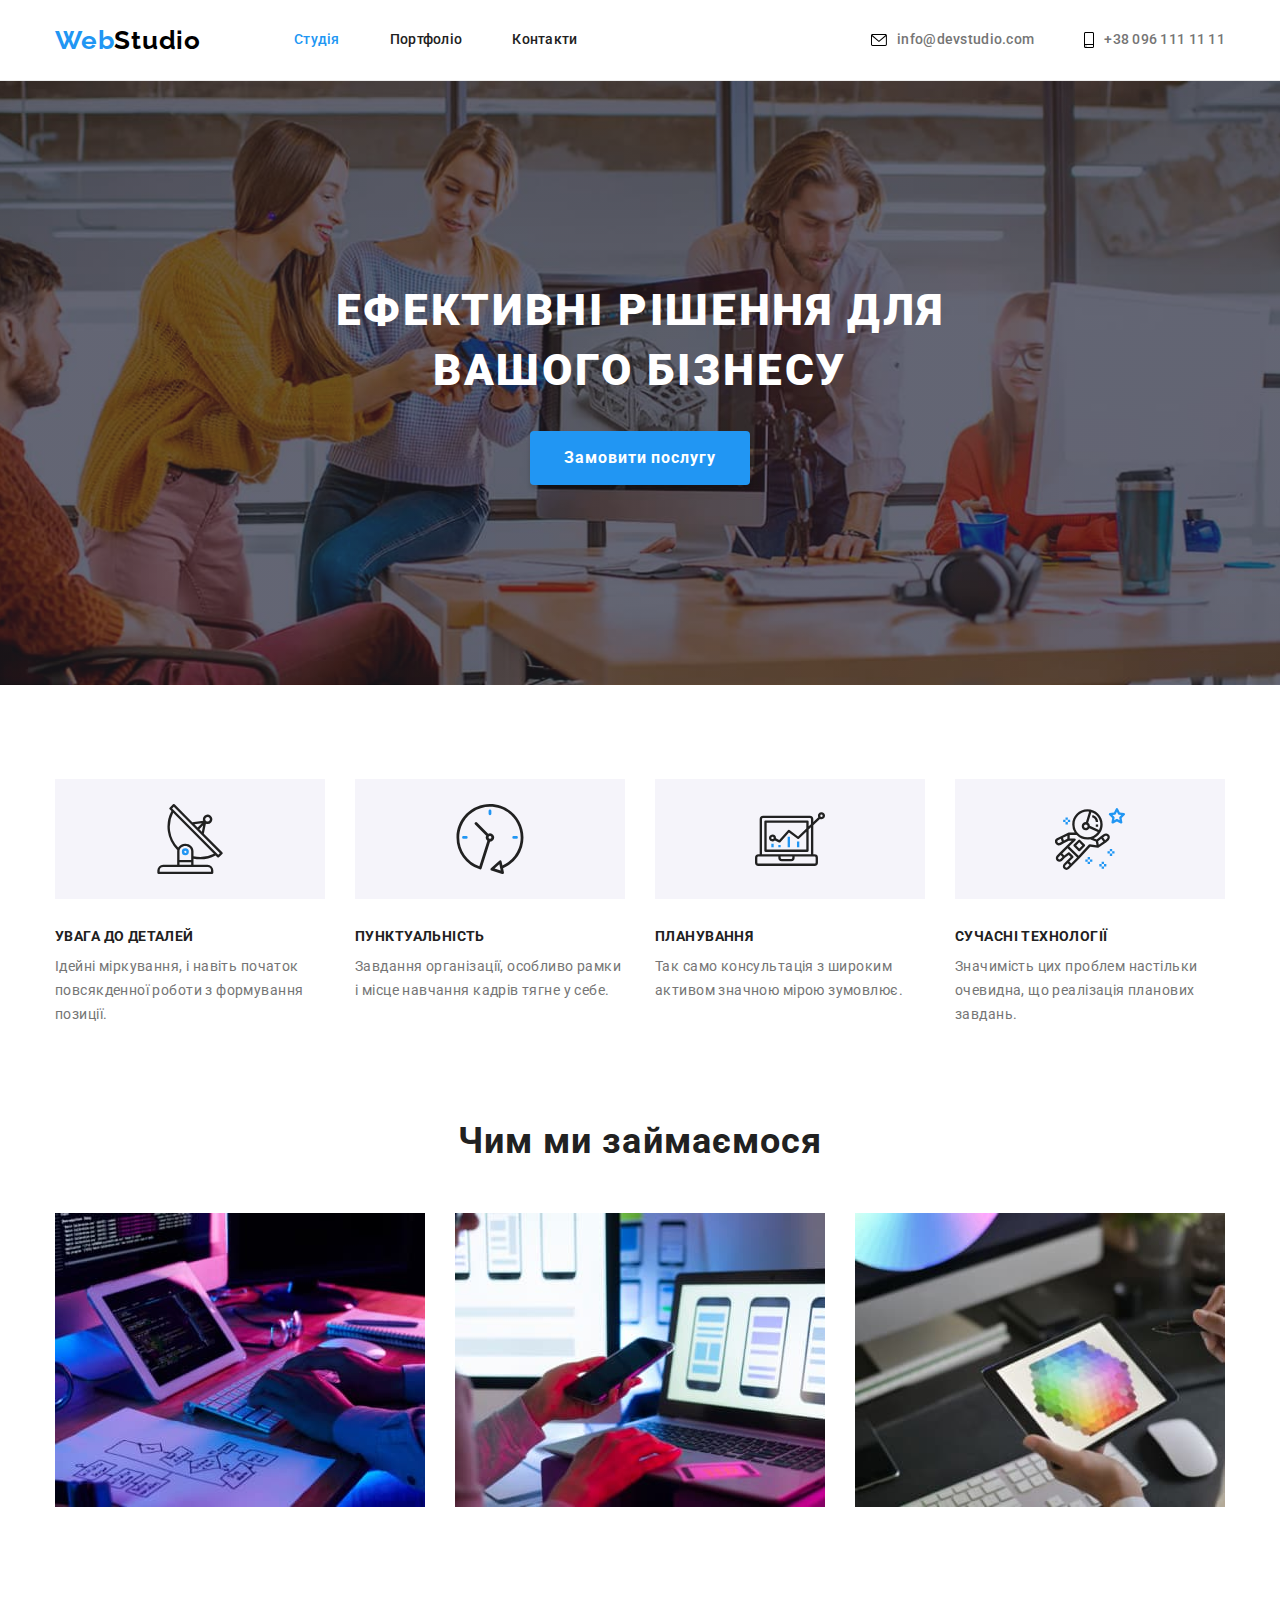
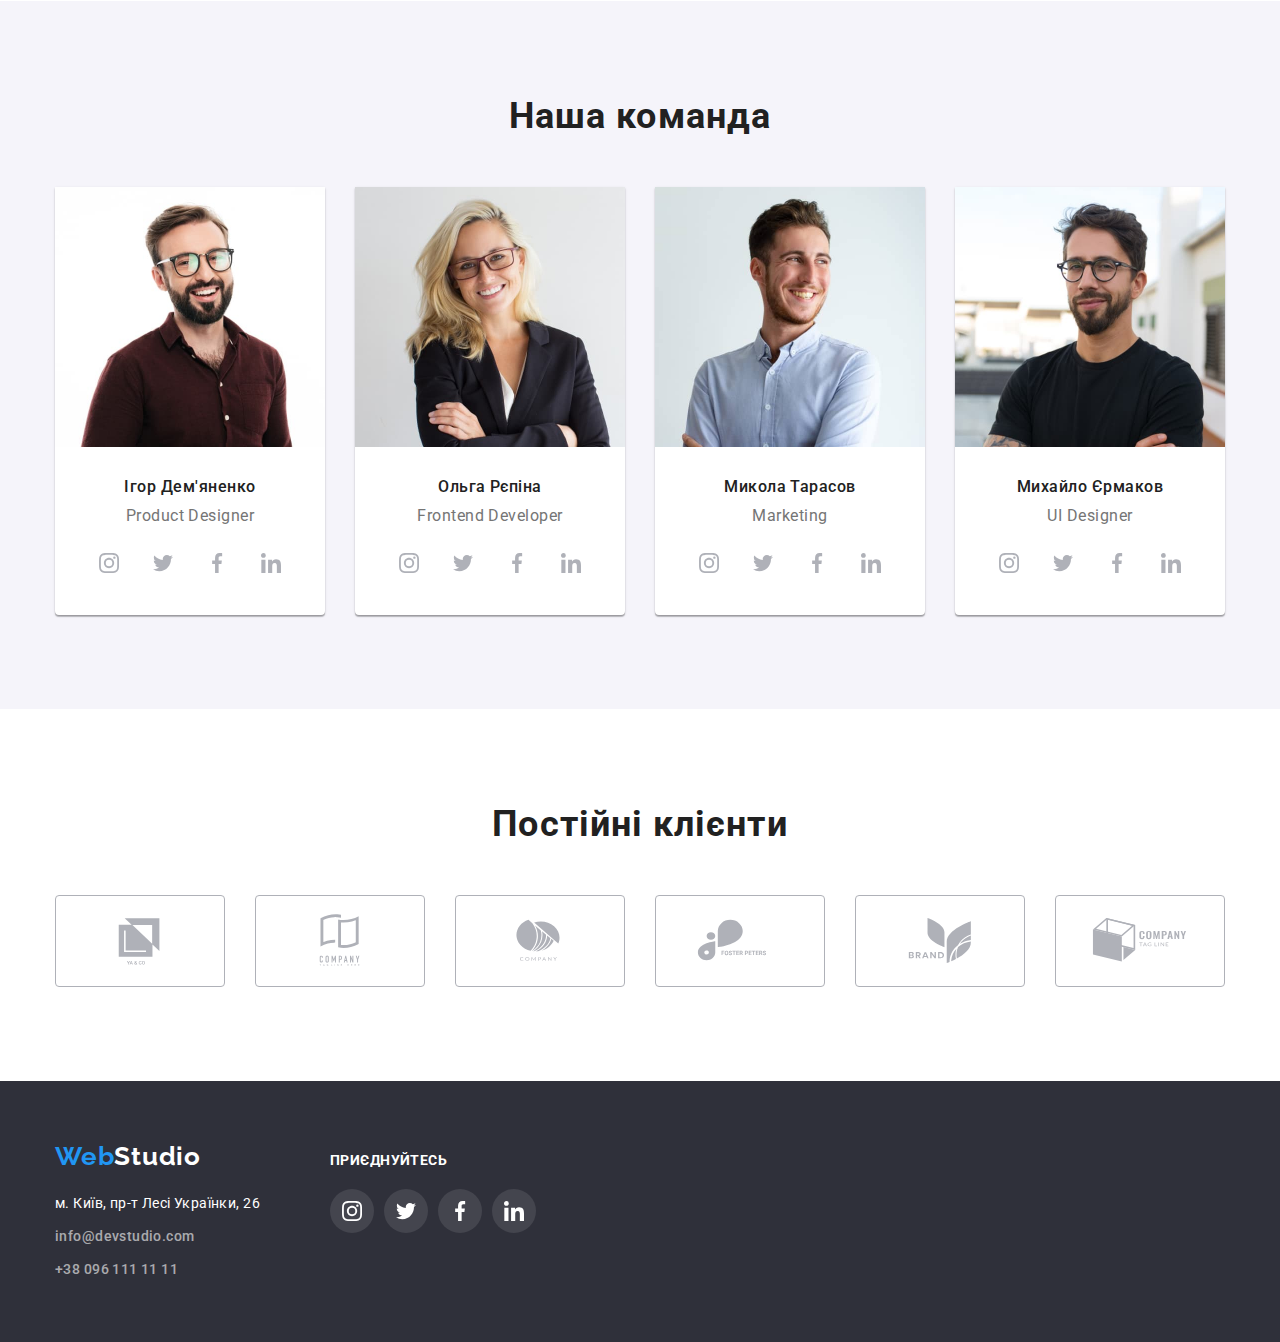
==== index.html @ 0a89c732 "Выполнена ДЗ-4" ====
<!DOCTYPE html>
<html lang="uk">
  <head>
    <meta charset="UTF-8" />
    <meta http-equiv="X-UA-Compatible" content="IE=edge" />
    <meta name="viewport" content="width=device-width, initial-scale=1.0" />
    <title>WebStudio</title>
    <link rel="preconnect" href="https://fonts.googleapis.com" />
    <link rel="preconnect" href="https://fonts.gstatic.com" crossorigin />
    <link
      href="https://fonts.googleapis.com/css2?family=Raleway:wght@700&family=Roboto:wght@400;500;700;900&display=swap"
      rel="stylesheet"
    />
    <link rel="stylesheet" href="./css/modern-normalize.css" />
    <link rel="stylesheet" href="./css/styles.css" />
  </head>
  <body>
    <!-- Header -->
    <header class="header">
      <div class="container box-header">
        <a class="logo" href="./index.html"> <span class="accent-logo">Web</span>Studio</a>
        <nav>
          <ul class="site-nav">
            <li class="item"><a class="link current" href="./index.html">Студія</a></li>
            <li class="item"><a class="link" href="./portfolio.html">Портфоліо</a></li>
            <li class="item"><a class="link" href="#">Контакти</a></li>
          </ul>
        </nav>
        <ul class="list-address">
          <li class="item">
            <a class="link-address" href="mailto:info@devstudio.com">
              <svg class="contacts-icon" width="16" height="12">
                <use href="./images/icons.svg#mail"></use>
              </svg>
              info@devstudio.com
            </a>
          </li>
          <li class="item">
            <a class="link-address" href="tel:+380961111111">
              <svg class="contacts-icon" width="10" height="16">
                <use href="./images/icons.svg#phone"></use>
              </svg>
              +38 096 111 11 11</a
            >
          </li>
        </ul>
      </div>
    </header>
    <main>
      <!-- Hero -->

      <section class="section hero">
        <div class="container">
          <h1 class="hero-title">Ефективні рішення для вашого бізнесу</h1>
          <button class="hero-btn" type="button">Замовити послугу</button>
        </div>
      </section>

      <!-- Наші особливості -->

      <section class="section">
        <div class="container">
          <h2 class="visually-hidden">Наші особливості</h2>
          <!-- Иконки -->
          <ul class="list-icons">
            <li>
              <div class="icon-box">
                <svg width="70" height="70"><use href="./images/icons.svg#antenna"></use></svg>
              </div>
            </li>
            <li>
              <div class="icon-box">
                <svg width="70" height="70"><use href="./images/icons.svg#clock"></use></svg>
              </div>
            </li>
            <li>
              <div class="icon-box">
                <svg width="70" height="70"><use href="./images/icons.svg#diagram"></use></svg>
              </div>
            </li>
            <li>
              <div class="icon-box">
                <svg width="70" height="70"><use href="./images/icons.svg#astronaut"></use></svg>
              </div>
            </li>
          </ul>
          <!-- Особенности -->
          <ul class="list-qualities">
            <li class="item">
              <h3 class="title-qualities">УВАГА ДО ДЕТАЛЕЙ</h3>
              <p class="text-qualities">
                Ідейні міркування, і навіть початок повсякденної роботи з формування позиції.
              </p>
            </li>
            <li class="item">
              <h3 class="title-qualities">ПУНКТУАЛЬНІСТЬ</h3>
              <p class="text-qualities">
                Завдання організації, особливо рамки і місце навчання кадрів тягне у себе.
              </p>
            </li>
            <li class="item">
              <h3 class="title-qualities">ПЛАНУВАННЯ</h3>
              <p class="text-qualities">
                Так само консультація з широким активом значною мірою зумовлює.
              </p>
            </li>
            <li class="item">
              <h3 class="title-qualities">СУЧАСНІ ТЕХНОЛОГІЇ</h3>
              <p class="text-qualities">
                Значимість цих проблем настільки очевидна, що реалізація планових завдань.
              </p>
            </li>
          </ul>
        </div>
      </section>

      <!-- Чим ми займаємося -->

      <section class="section section-work">
        <div class="container">
          <h2 class="title-work">Чим ми займаємося</h2>
          <ul class="list-work">
            <li class="item">
              <img
                src="./images/box_1.jpg"
                alt="Людина працює за компьютером"
                width="370"
                height="294"
              />
            </li>
            <li class="item">
              <img
                src="./images/box_2.jpg"
                alt="Людина працює з телефоном та компьютером"
                width="370"
                height="294"
              />
            </li>
            <li class="item">
              <img
                src="./images/box_3.jpg"
                alt="Людина працює з планшетом"
                width="370"
                height="294"
              />
            </li>
          </ul>
        </div>
      </section>

      <!-- Наша команда -->

      <section class="section team">
        <div class="container">
          <h2 class="title-team">Наша команда</h2>
          <ul class="list-team">
            <li class="card-team">
              <img src="./images/photo_1.jpg" alt="Ігор Дем'яненко" width="270" height="260" />
              <div class="box-team">
                <h3 class="title-name">Ігор Дем'яненко</h3>
                <p class="subtitle">Product Designer</p>
                <ul class="socials-list">
                  <li>
                    <a
                      class="socials-link"
                      href="https://instagram.com/"
                      target="_blank"
                      rel="noopener noreferrer nofollow"
                      aria-label="Instagram"
                    >
                      <svg class="socials-icon" width="20" height="20">
                        <use href="./images/icons.svg#instagram"></use>
                      </svg>
                    </a>
                  </li>
                  <li>
                    <a
                      class="socials-link"
                      href="https://Twitter.com/"
                      target="_blank"
                      rel="noopener noreferrer nofollow"
                      aria-label="Twitter"
                    >
                      <svg class="socials-icon" width="20" height="20">
                        <use href="./images/icons.svg#twitter"></use>
                      </svg>
                    </a>
                  </li>
                  <li>
                    <a
                      class="socials-link"
                      href="https://facebook.com/"
                      target="_blank"
                      rel="noopener noreferrer nofollow"
                      aria-label="Facebook"
                    >
                      <svg class="socials-icon" width="20" height="20">
                        <use href="./images/icons.svg#facebook"></use>
                      </svg>
                    </a>
                  </li>
                  <li>
                    <a
                      class="socials-link"
                      href="https://linkedin.com/"
                      target="_blank"
                      rel="noopener noreferrer nofollow"
                      aria-label="Linkedin"
                    >
                      <svg class="socials-icon" width="20" height="20">
                        <use href="./images/icons.svg#linkedin"></use>
                      </svg>
                    </a>
                  </li>
                </ul>
              </div>
            </li>
            <li class="card-team">
              <img src="./images/photo_2.jpg" alt="Ольга Рєпіна" width="270" height="260" />
              <div class="box-team">
                <h3 class="title-name">Ольга Рєпіна</h3>
                <p class="subtitle">Frontend Developer</p>
                <ul class="socials-list">
                  <li>
                    <a
                      class="socials-link"
                      href="https://instagram.com/"
                      target="_blank"
                      rel="noopener noreferrer nofollow"
                      aria-label="Instagram"
                    >
                      <svg class="socials-icon" width="20" height="20">
                        <use href="./images/icons.svg#instagram"></use>
                      </svg>
                    </a>
                  </li>
                  <li>
                    <a
                      class="socials-link"
                      href="https://Twitter.com/"
                      target="_blank"
                      rel="noopener noreferrer nofollow"
                      aria-label="Twitter"
                    >
                      <svg class="socials-icon" width="20" height="20">
                        <use href="./images/icons.svg#twitter"></use>
                      </svg>
                    </a>
                  </li>
                  <li>
                    <a
                      class="socials-link"
                      href="https://facebook.com/"
                      target="_blank"
                      rel="noopener noreferrer nofollow"
                      aria-label="Facebook"
                    >
                      <svg class="socials-icon" width="20" height="20">
                        <use href="./images/icons.svg#facebook"></use>
                      </svg>
                    </a>
                  </li>
                  <li>
                    <a
                      class="socials-link"
                      href="https://linkedin.com/"
                      target="_blank"
                      rel="noopener noreferrer nofollow"
                      aria-label="Linkedin"
                    >
                      <svg class="socials-icon" width="20" height="20">
                        <use href="./images/icons.svg#linkedin"></use>
                      </svg>
                    </a>
                  </li>
                </ul>
              </div>
            </li>
            <li class="card-team">
              <img src="./images/photo_3.jpg" alt="Микола Тарасов" width="270" height="260" />
              <div class="box-team">
                <h3 class="title-name">Микола Тарасов</h3>
                <p class="subtitle">Marketing</p>
                <ul class="socials-list">
                  <li>
                    <a
                      class="socials-link"
                      href="https://instagram.com/"
                      target="_blank"
                      rel="noopener noreferrer nofollow"
                      aria-label="Instagram"
                    >
                      <svg class="socials-icon" width="20" height="20">
                        <use href="./images/icons.svg#instagram"></use>
                      </svg>
                    </a>
                  </li>
                  <li>
                    <a
                      class="socials-link"
                      href="https://Twitter.com/"
                      target="_blank"
                      rel="noopener noreferrer nofollow"
                      aria-label="Twitter"
                    >
                      <svg class="socials-icon" width="20" height="20">
                        <use href="./images/icons.svg#twitter"></use>
                      </svg>
                    </a>
                  </li>
                  <li>
                    <a
                      class="socials-link"
                      href="https://facebook.com/"
                      target="_blank"
                      rel="noopener noreferrer nofollow"
                      aria-label="Facebook"
                    >
                      <svg class="socials-icon" width="20" height="20">
                        <use href="./images/icons.svg#facebook"></use>
                      </svg>
                    </a>
                  </li>
                  <li>
                    <a
                      class="socials-link"
                      href="https://linkedin.com/"
                      target="_blank"
                      rel="noopener noreferrer nofollow"
                      aria-label="Linkedin"
                    >
                      <svg class="socials-icon" width="20" height="20">
                        <use href="./images/icons.svg#linkedin"></use>
                      </svg>
                    </a>
                  </li>
                </ul>
              </div>
            </li>
            <li class="card-team">
              <img src="./images/photo_4.jpg" alt="Михайло Єрмаков" width="270" height="260" />
              <div class="box-team">
                <h3 class="title-name">Михайло Єрмаков</h3>
                <p class="subtitle">UI Designer</p>
                <ul class="socials-list">
                  <li>
                    <a
                      class="socials-link"
                      href="https://instagram.com/"
                      target="_blank"
                      rel="noopener noreferrer nofollow"
                      aria-label="Instagram"
                    >
                      <svg class="socials-icon" width="20" height="20">
                        <use href="./images/icons.svg#instagram"></use>
                      </svg>
                    </a>
                  </li>
                  <li>
                    <a
                      class="socials-link"
                      href="https://Twitter.com/"
                      target="_blank"
                      rel="noopener noreferrer nofollow"
                      aria-label="Twitter"
                    >
                      <svg class="socials-icon" width="20" height="20">
                        <use href="./images/icons.svg#twitter"></use>
                      </svg>
                    </a>
                  </li>
                  <li>
                    <a
                      class="socials-link"
                      href="https://facebook.com/"
                      target="_blank"
                      rel="noopener noreferrer nofollow"
                      aria-label="Facebook"
                    >
                      <svg class="socials-icon" width="20" height="20">
                        <use href="./images/icons.svg#facebook"></use>
                      </svg>
                    </a>
                  </li>
                  <li>
                    <a
                      class="socials-link"
                      href="https://linkedin.com/"
                      target="_blank"
                      rel="noopener noreferrer nofollow"
                      aria-label="Linkedin"
                    >
                      <svg class="socials-icon" width="20" height="20">
                        <use href="./images/icons.svg#linkedin"></use>
                      </svg>
                    </a>
                  </li>
                </ul>
              </div>
            </li>
          </ul>
        </div>
      </section>
      <!-- Постоянные клиенты -->

      <section class="section">
        <div class="container">
          <h2 class="title-client"> Постійні клієнти </h2>
          <ul class="list-client">
            <li>
              <a class="link-client" href="#" aria-label="Ya and Co">
                <svg class="icon-client" width="106" height="60">
                  <use href="./images/icons.svg#logo-1"></use>
                </svg>
              </a>
            </li>
            <li>
              <a class="link-client" href="#" aria-label="Company Teg line hear">
                <svg class="icon-client" width="106" height="60">
                  <use href="./images/icons.svg#logo-2"></use>
                </svg>
              </a>
            </li>
            <li>
              <a class="link-client" href="#" aria-label="Company">
                <svg class="icon-client" width="106" height="60">
                  <use href="./images/icons.svg#logo-3"></use>
                </svg>
              </a>
            </li>
            <li>
              <a class="link-client" href="#" aria-label="Foster Peters">
                <svg class="icon-client" width="106" height="60">
                  <use href="./images/icons.svg#logo-4"></use>
                </svg>
              </a>
            </li>
            <li>
              <a class="link-client" href="#" aria-label="Brend">
                <svg class="icon-client" width="106" height="60">
                  <use href="./images/icons.svg#logo-5"></use>
                </svg>
              </a>
            </li>
            <li>
              <a class="link-client" href="#" aria-label="Company Teg line">
                <svg class="icon-client" width="106" height="60">
                  <use href="./images/icons.svg#logo-6"></use>
                </svg>
              </a>
            </li>
          </ul>
        </div>
      </section>
    </main>
    <!-- Footer -->
    <footer class="footer">
      <div class="container container-footer">
        <div class="contacts-group">
          <a class="logo-footer" href="./index.html"> <span class="accent-logo">Web</span>Studio</a>
          <address>
            <ul class="list-footer">
              <li class="item">
                <a
                  class="address-footer"
                  href="https://goo.gl/maps/9bMP3ExXDzarDEy69"
                  target="_blank"
                  rel="noopener noreferrer nofollow"
                  >м. Київ, пр-т Лесі Українки, 26
                </a>
              </li>
              <li class="item">
                <a class="link-footer" href="mailto:info@devstudio.com">info@devstudio.com </a>
              </li>
              <li class="item">
                <a class="link-footer" href="tel:+380961111111">+38 096 111 11 11 </a>
              </li>
            </ul>
          </address>
        </div>
        <div class="social">
          <h2 class="title-socials">приєднуйтесь</h2>
          <ul class="socials-list">
            <li>
              <a
                class="socials-link footer-link"
                href="https://instagram.com/"
                target="_blank"
                rel="noopener noreferrer nofollow"
                aria-label="Instagram"
              >
                <svg class="socials-icon footer-icon" width="20" height="20">
                  <use href="./images/icons.svg#instagram"></use>
                </svg>
              </a>
            </li>
            <li>
              <a
                class="socials-link footer-link"
                href="https://Twitter.com/"
                target="_blank"
                rel="noopener noreferrer nofollow"
                aria-label="Twitter"
              >
                <svg class="socials-icon footer-icon" width="20" height="20">
                  <use href="./images/icons.svg#twitter"></use>
                </svg>
              </a>
            </li>
            <li>
              <a
                class="socials-link footer-link"
                href="https://facebook.com/"
                target="_blank"
                rel="noopener noreferrer nofollow"
                aria-label="Facebook"
              >
                <svg class="socials-icon footer-icon" width="20" height="20">
                  <use href="./images/icons.svg#facebook"></use>
                </svg>
              </a>
            </li>
            <li>
              <a
                class="socials-link footer-link"
                href="https://linkedin.com/"
                target="_blank"
                rel="noopener noreferrer nofollow"
                aria-label="Linkedin"
              >
                <svg class="socials-icon footer-icon" width="20" height="20">
                  <use href="./images/icons.svg#linkedin"></use>
                </svg>
              </a>
            </li>
          </ul>
        </div>
      </div>
    </footer>
  </body>
</html>
---- css/styles.css ----
:root {
  /* font */
  --main-font-famaly: 'Roboto', sans-serif;
  --main-font-size: 14px;

  /* Text color */
  --main-txt-color: #212121;
  --secondary-txt-color: #757575;
  --light-txt-color: #ffffff;
  --accent-txt-color: #2196f3;

  /* BG calor */
  --secondary-bg-color: #2f303a;
  --accent-bg-color: #2196f3;
  --light-bg-color: #f5f4fa;
  --icons_color: #afb1b8;
}
body {
  font-family: var(--main-font-famaly);
  font-size: var(--main-font-size);
  color: var(--main-txt-color);
}

ul {
  list-style: none;
  padding: 0;
  margin: 0;
}
h1,
h2,
h3,
h4,
h5,
h6,
p {
  padding: 0;
  margin: 0;
}
img {
  display: block;
  max-width: 100%;
  height: auto;
}

.container {
  width: 1200px;
  padding-left: 15px;
  padding-right: 15px;
  margin-right: auto;
  margin-left: auto;
  /* outline: 2px solid tomato; */
}
/*  Оформление  header */
header {
  border-bottom: 1px solid #ececec;
}
.box-header {
  display: flex;
  align-items: center;
}

.logo {
  margin-right: 93px;

  font-family: 'Raleway', sans-serif;
  color: #000000;
  font-weight: 700;
  font-size: 26px;
  line-height: 1.19;
  letter-spacing: 0.03em;
  text-decoration: none;
}
.accent-logo {
  color: var(--accent-txt-color);
}
.site-nav {
  display: flex;
  gap: 50px;
}
/* .site-nav .item + .item {
  margin-left: 50px;
} */
.link {
  display: block;
  padding-top: 32px;
  padding-bottom: 32px;

  text-decoration: none;
  font-weight: 500;
  color: var(--main-txt-color);
  line-height: 1.14;
  letter-spacing: 0.02em;
}

.list-address {
  display: flex;
  margin-left: auto;
  gap: 50px;
}

.link-address {
  display: flex;
  gap: 10px;
  align-items: center;

  text-decoration: none;
  font-weight: 500;
  color: var(--secondary-txt-color);
  line-height: 1.14;
  letter-spacing: 0.02em;
}
.link.current {
  color: var(--accent-txt-color);
}
.link-address:hover .contacts-icon,
.link-address:focus .contacts-icon {
  fill: var(--accent-txt-color);
}

.link:hover,
.link:focus,
.link-address:hover,
.link-address:focus {
  color: var(--accent-txt-color);
}

/* Секция hero */

.section.hero {
  max-width: 1600px;
  margin-left: auto;
  margin-right: auto;

  background-color: var(--secondary-bg-color);
  background-image: linear-gradient(rgba(47, 48, 58, 0.4), rgba(47, 48, 58, 0.4)),
    url(../images/bg-webstudio.jpg);
  background-repeat: no-repeat;
  background-position: center;
  background-size: cover;

  padding-top: 200px;
  padding-bottom: 200px;
}

.hero-title {
  margin-bottom: 30px;
  width: 696px;
  margin-right: auto;
  margin-left: auto;

  color: var(--light-txt-color);
  font-weight: 900;
  font-size: 44px;
  line-height: 1.36;
  letter-spacing: 0.06em;
  text-transform: uppercase;
  text-align: center;
}
.hero-btn {
  display: block;
  margin-left: auto;
  margin-right: auto;
  padding: 10px 32px;

  color: var(--light-txt-color);
  font-family: var(--main-font-famaly);
  font-weight: 700;
  font-size: 16px;
  line-height: 1.88;
  letter-spacing: 0.06em;
  cursor: pointer;
  background-color: var(--accent-bg-color);
  border-radius: 4px;
  box-shadow: 0px 4px 4px rgba(0, 0, 0, 0.15);
  border-color: transparent;
}
/* секция Наші особливості */
.section {
  padding-top: 94px;
  padding-bottom: 94px;
}

.list-qualities {
  display: flex;
  justify-content: center;
  gap: 30px;
}
.list-qualities .item {
  width: 270px;
}

.visually-hidden {
  position: absolute;
  white-space: nowrap;
  width: 1px;
  height: 1px;
  overflow: hidden;
  border: 0;
  padding: 0;
  clip: rect(0 0 0 0);
  clip-path: inset(50%);
  margin: -1px;
}
.list-icons {
  display: flex;
  gap: 30px;
}
.icon-box {
  display: flex;
  justify-content: center;
  align-items: center;

  margin-bottom: 30px;
  width: 270px;
  height: 120px;

  background-color: var(--light-bg-color);
}
.icon-box > svg {
  display: block;

  margin-right: auto;
  margin-left: auto;
}

.title-qualities {
  margin-bottom: 10px;

  font-size: 14px;
  line-height: 1.14;
  letter-spacing: 0.03em;
  text-transform: uppercase;
}

.text-qualities {
  color: var(--secondary-txt-color);
  line-height: 1.71;
  letter-spacing: 0.03em;
}
/* Чим ми займаємося */

.section-work {
  padding-top: 0px;
}
.list-work {
  display: flex;
  justify-content: center;
}
.list-work > .item + .item {
  margin-left: 30px;
}

.title-work,
.title-team,
.title-client {
  margin-bottom: 50px;

  font-size: 36px;
  font-weight: 700;
  line-height: 1.17;
  letter-spacing: 0.03em;
  text-align: center;
}

/* Наша команда */
.section.team {
  background-color: var(--light-bg-color);
}
.card-team {
  background-color: #ffffff;
  border-radius: 0px 0px 4px 4px;
  box-shadow: 0px 1px 3px rgba(0, 0, 0, 0.12), 0px 1px 1px rgba(0, 0, 0, 0.14),
    0px 2px 1px rgba(0, 0, 0, 0.2);
}

.list-team {
  display: flex;
  gap: 30px;
}
.box-team {
  padding-top: 30px;
  padding-bottom: 30px;
}
.title-name {
  font-weight: 500;
  margin-bottom: 10px;
  font-size: 16px;
  line-height: 1.19;
  letter-spacing: 0.03em;
  text-align: center;
}

.subtitle {
  margin-bottom: 16px;

  font-size: 16px;
  line-height: 1.19;
  color: var(--secondary-txt-color);
  letter-spacing: 0.03em;
  text-align: center;
}
.socials-list {
  display: flex;
  gap: 10px;
  justify-content: center;
}
.socials-link {
  display: flex;
  justify-content: center;
  align-items: center;

  width: 44px;
  height: 44px;
  border-radius: 50%;
}
.socials-icon {
  fill: var(--icons_color);
}

.socials-link:hover,
.socials-link:focus {
  background-color: var(--accent-bg-color);
}
.socials-link:hover > .socials-icon,
.socials-link:focus > .socials-icon {
  fill: var(--light-txt-color);
}

/* постоянные клиенты */
.list-client {
  display: flex;
  gap: 30px;
}
.link-client {
  display: flex;
  justify-content: center;
  align-items: center;

  width: 170px;
  height: 92px;
  border: 1px solid var(--icons_color);
  border-radius: 4px;
}
.icon-client {
  /* display: block;
  margin-right: auto;
  margin-left: auto; */

  fill: var(--icons_color);
}
.link-client:hover,
.link-client:focus {
  border-color: var(--accent-bg-color);
}
.link-client:hover .icon-client,
.link-client:focus .icon-client {
  fill: var(--accent-bg-color);
}

/**
  |============================
  | Портфолио
  |============================
*/

.btn {
  padding: 6px 22px;

  background: var(--light-bg-color);
  font-family: var(--main-font-famaly);
  font-weight: 500;
  font-size: 16px;
  line-height: 1.62;
  letter-spacing: 0.03em;
  color: var(--main-txt-color);
  cursor: pointer;
  border-radius: 4px;
  border-color: transparent;
}

.btn:hover,
.btn:focus {
  color: var(--light-txt-color);
  background-color: var(--accent-bg-color);
  box-shadow: 0px 3px 1px rgba(0, 0, 0, 0.1), 0px 1px 2px rgba(0, 0, 0, 0.08),
    0px 2px 2px rgba(0, 0, 0, 0.12);
}

.list-btn {
  display: flex;
  gap: 8px;
  justify-content: center;
  margin-bottom: 50px;
}

.list-portfolio {
  display: flex;
  flex-wrap: wrap;
  margin-top: -30px;
  margin-left: -30px;
}

.card-potfolio {
  background: #ffffff;

  flex-basis: calc(100% / 3 - 30px);
  margin-top: 30px;
  margin-left: 30px;
}

.card-potfolio:hover,
.card-potfolio:focus {
  box-shadow: 0px 1px 1px rgba(0, 0, 0, 0.12), 0px 4px 4px rgba(0, 0, 0, 0.06),
    1px 4px 6px rgba(0, 0, 0, 0.16);
}

.title-card {
  font-size: 18px;
  line-height: 2;
  letter-spacing: 0.06em;
}
.subtitle-card {
  margin-top: 4px;

  font-size: 16px;
  color: var(--secondary-txt-color);
  line-height: 1.88;
  letter-spacing: 0.03em;
}

.box-content {
  padding: 20px 24px;

  border-right: 1px solid #eeeeee;
  border-bottom: 1px solid #eeeeee;
  border-left: 1px solid #eeeeee;
}

/**
  |============================
  | Оформление  footer
  |============================
*/

.footer {
  background-color: var(--secondary-bg-color);
  padding-top: 60px;
  padding-bottom: 60px;
}

.logo-footer {
  display: block;
  margin-bottom: 20px;

  font-family: 'Raleway', sans-serif;
  color: var(--light-txt-color);
  font-weight: 700;
  font-size: 26px;
  line-height: 1.19;
  text-decoration: none;
  letter-spacing: 0.03em;
}
.list-footer {
  font-style: normal;
}
.list-footer > .item:not(:last-child) {
  margin-bottom: 9px;
}

.address-footer {
  text-decoration: none;
  color: var(--light-txt-color);
  line-height: 1.71;
  letter-spacing: 0.03em;
}

.link-footer {
  text-decoration: none;
  font-weight: 500;
  color: rgba(255, 255, 255, 0.6);
  line-height: 1.71;
  letter-spacing: 0.03em;
}

.address-footer:hover,
.address-footer:focus,
.link-footer:hover,
.link-footer:focus {
  color: var(--accent-txt-color);
}

.container-footer {
  display: flex;
  gap: 70px;
}

.title-socials {
  margin-top: 12px;
  margin-bottom: 20px;

  color: var(--light-txt-color);
  font-weight: 700;
  font-size: var(--main-font-size);
  line-height: 1.14;
  letter-spacing: 0.03em;
  text-transform: uppercase;
}

.footer-link {
  background-color: rgba(255, 255, 255, 0.1);
}
.footer-icon {
  fill: var(--light-txt-color);
}

.footer-link:hover,
.footer-link:focus {
  background-color: var(--accent-bg-color);
}
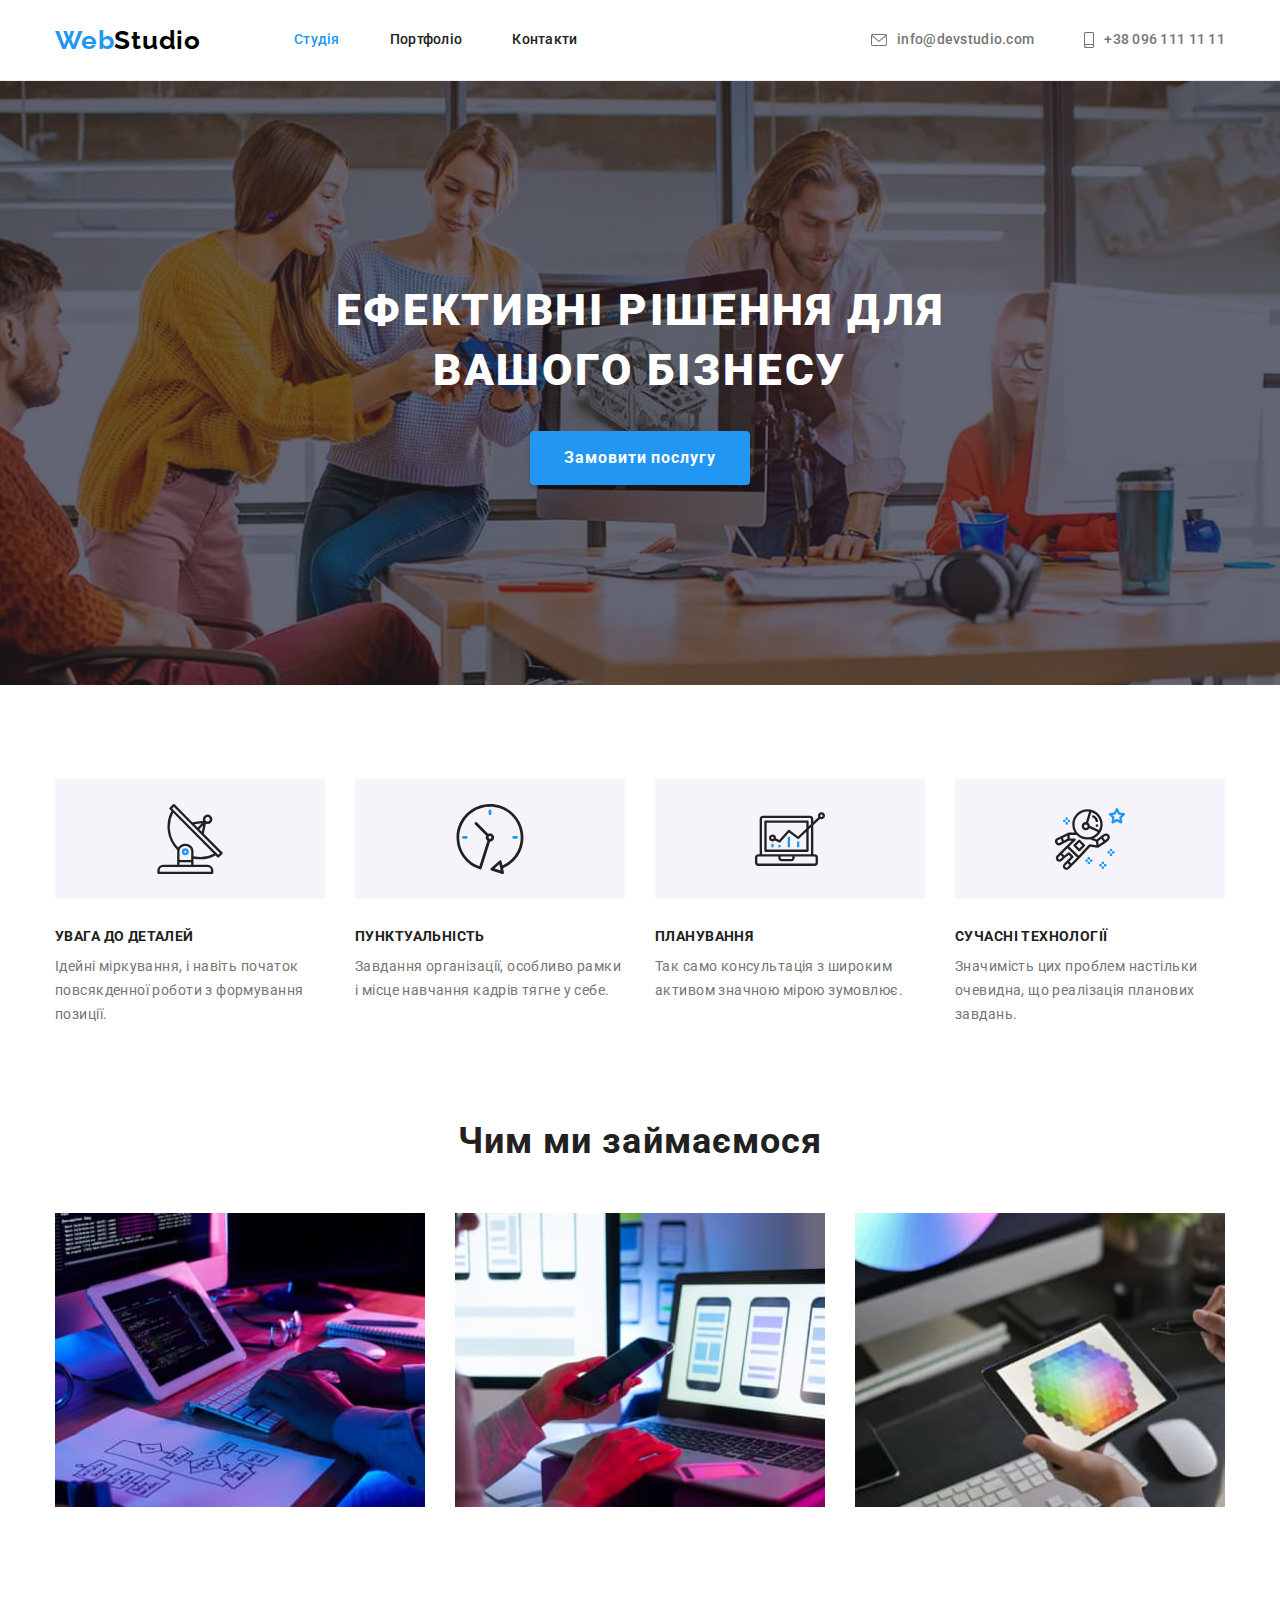
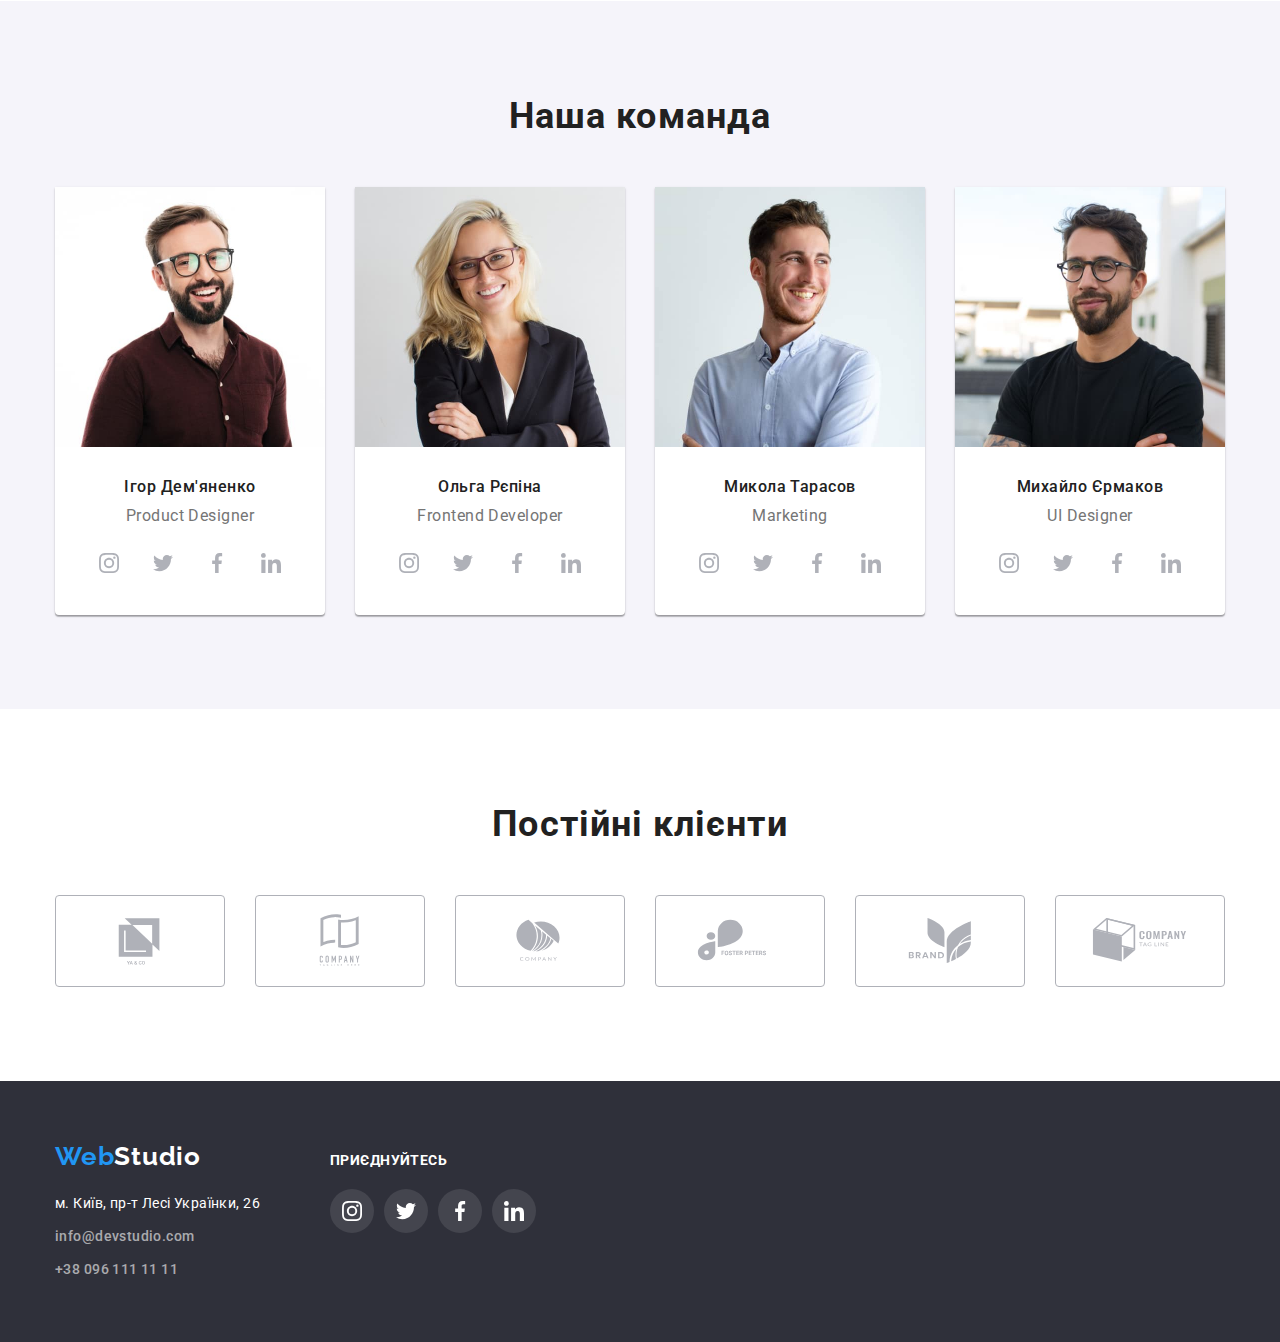
==== commit 7831b7cb: "Кор-ка ДЗ-4" ====
--- a/index.html
+++ b/index.html
@@ -61,50 +61,40 @@
       <section class="section">
         <div class="container">
           <h2 class="visually-hidden">Наші особливості</h2>
-          <!-- Иконки -->
-          <ul class="list-icons">
-            <li>
+        
+                 <!-- Особенности -->
+          <ul class="list-qualities">
+            <li class="item">
               <div class="icon-box">
                 <svg width="70" height="70"><use href="./images/icons.svg#antenna"></use></svg>
               </div>
-            </li>
-            <li>
-              <div class="icon-box">
-                <svg width="70" height="70"><use href="./images/icons.svg#clock"></use></svg>
-              </div>
-            </li>
-            <li>
-              <div class="icon-box">
-                <svg width="70" height="70"><use href="./images/icons.svg#diagram"></use></svg>
-              </div>
-            </li>
-            <li>
-              <div class="icon-box">
-                <svg width="70" height="70"><use href="./images/icons.svg#astronaut"></use></svg>
-              </div>
-            </li>
-          </ul>
-          <!-- Особенности -->
-          <ul class="list-qualities">
-            <li class="item">
               <h3 class="title-qualities">УВАГА ДО ДЕТАЛЕЙ</h3>
               <p class="text-qualities">
                 Ідейні міркування, і навіть початок повсякденної роботи з формування позиції.
               </p>
             </li>
             <li class="item">
+              <div class="icon-box">
+                <svg width="70" height="70"><use href="./images/icons.svg#clock"></use></svg>
+              </div>
               <h3 class="title-qualities">ПУНКТУАЛЬНІСТЬ</h3>
               <p class="text-qualities">
                 Завдання організації, особливо рамки і місце навчання кадрів тягне у себе.
               </p>
             </li>
             <li class="item">
+              <div class="icon-box">
+                <svg width="70" height="70"><use href="./images/icons.svg#diagram"></use></svg>
+              </div>
               <h3 class="title-qualities">ПЛАНУВАННЯ</h3>
               <p class="text-qualities">
                 Так само консультація з широким активом значною мірою зумовлює.
               </p>
             </li>
             <li class="item">
+              <div class="icon-box">
+                <svg width="70" height="70"><use href="./images/icons.svg#astronaut"></use></svg>
+              </div>
               <h3 class="title-qualities">СУЧАСНІ ТЕХНОЛОГІЇ</h3>
               <p class="text-qualities">
                 Значимість цих проблем настільки очевидна, що реалізація планових завдань.
--- a/css/styles.css
+++ b/css/styles.css
@@ -111,6 +111,9 @@
 }
 .link.current {
   color: var(--accent-txt-color);
+}
+.contacts-icon {
+  fill: var(--secondary-txt-color);
 }
 .link-address:hover .contacts-icon,
 .link-address:focus .contacts-icon {
@@ -179,16 +182,6 @@
   padding-top: 94px;
   padding-bottom: 94px;
 }
-
-.list-qualities {
-  display: flex;
-  justify-content: center;
-  gap: 30px;
-}
-.list-qualities .item {
-  width: 270px;
-}
-
 .visually-hidden {
   position: absolute;
   white-space: nowrap;
@@ -201,10 +194,16 @@
   clip-path: inset(50%);
   margin: -1px;
 }
-.list-icons {
-  display: flex;
+
+.list-qualities {
+  display: flex;
+  justify-content: center;
   gap: 30px;
 }
+.list-qualities .item {
+  width: 270px;
+}
+
 .icon-box {
   display: flex;
   justify-content: center;
@@ -215,12 +214,6 @@
   height: 120px;
 
   background-color: var(--light-bg-color);
-}
-.icon-box > svg {
-  display: block;
-
-  margin-right: auto;
-  margin-left: auto;
 }
 
 .title-qualities {
@@ -407,9 +400,14 @@
   margin-top: 30px;
   margin-left: 30px;
 }
-
-.card-potfolio:hover,
-.card-potfolio:focus {
+.link-portfolio {
+  display: block;
+  text-decoration: none;
+  color: inherit;
+}
+
+.link-portfolio:hover,
+.link-potfolio:focus {
   box-shadow: 0px 1px 1px rgba(0, 0, 0, 0.12), 0px 4px 4px rgba(0, 0, 0, 0.06),
     1px 4px 6px rgba(0, 0, 0, 0.16);
 }
@@ -492,10 +490,10 @@
 .container-footer {
   display: flex;
   gap: 70px;
+  align-items: baseline;
 }
 
 .title-socials {
-  margin-top: 12px;
   margin-bottom: 20px;
 
   color: var(--light-txt-color);
